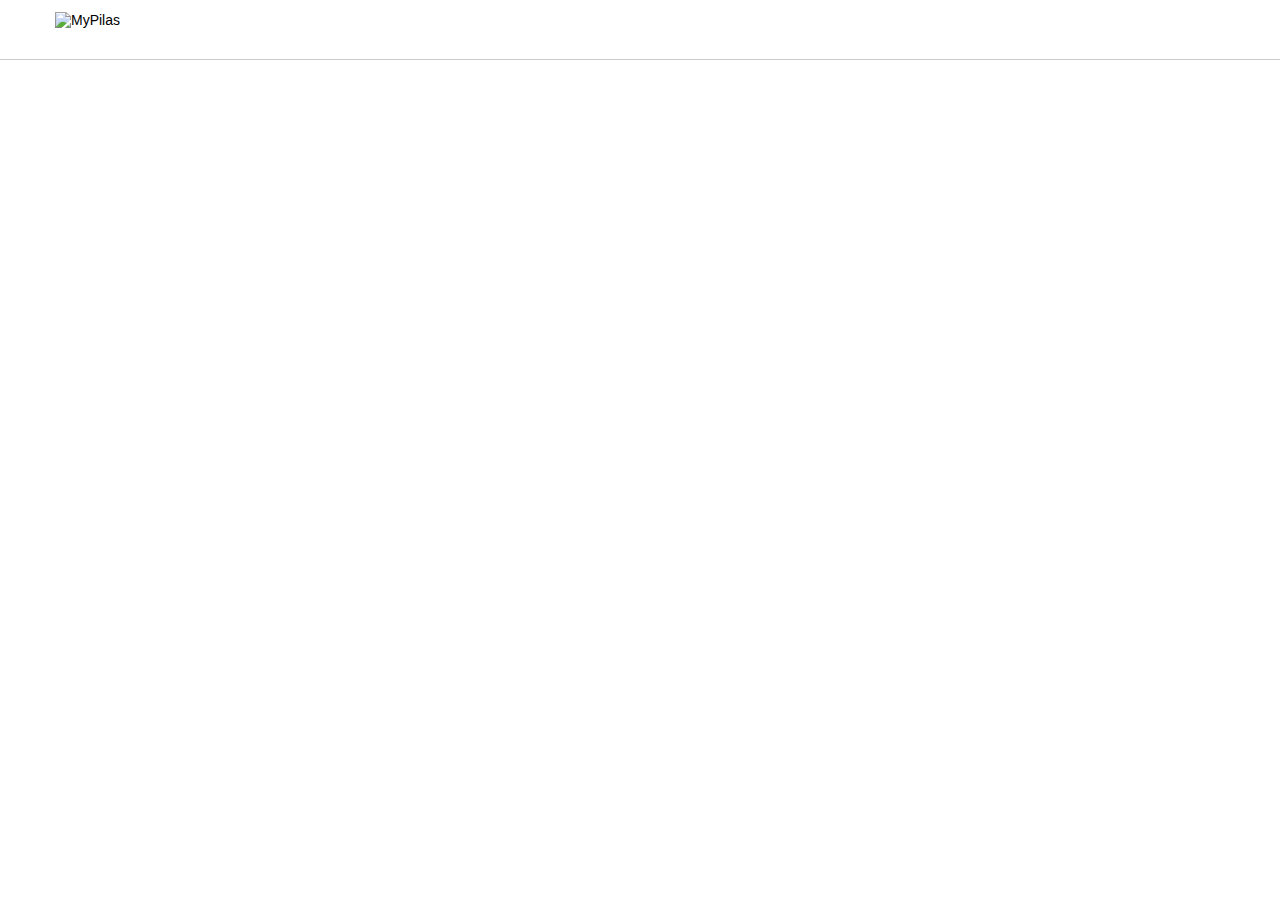
==== index.html @ a33db24a "Aula 04-02 - Criando o cabeçalho da página" ====
<!DOCTYPE html>
<html lang="pt-BR">
    <head>
        <meta charset="utf-8">
        
        <title>MyPilas</title>
        
        <link rel="stylesheet" href="css/estilos.css">
    
    </head>
    
    <body>
    
        <header>
            <div class="container">
                <img src="imagens/logo.png" width="100" height="35" alt="MyPilas">
            </div>
        </header>
        
    </body>
    
</html>
---- css/estilos.css ----
* {
    box-sizing: border-box; /* Fique do tamanho da borda sem alterar o tamanho */
}

body {
    margin: 0; /* Serve para aproveitar ao maximo o espaçamento da tela */
    
    font-family: Arial, Helvetica, sans-serif;
    font-size: 14px;
}

header {
  height: 60px; /* Altura do cabeçalho */
  border-bottom: 1px solid #ccc; /* Linha Cinza na parte de baixo*/
}

header img { /* Imagem que está dentro do Header */
  margin-top: 12px; /* Descer a imagem para ficar centralizado */
}

.container {
  width: 1200px; /* 1200px é mais ou menos o que os monitores hoje tem*/
  padding-left: 15px;
  padding-right: 15px;
  margin: 0 auto; /* p AUTO é para deixar no tamanho da div no automatico (podendo diminuir um pouco a tela ) */
}
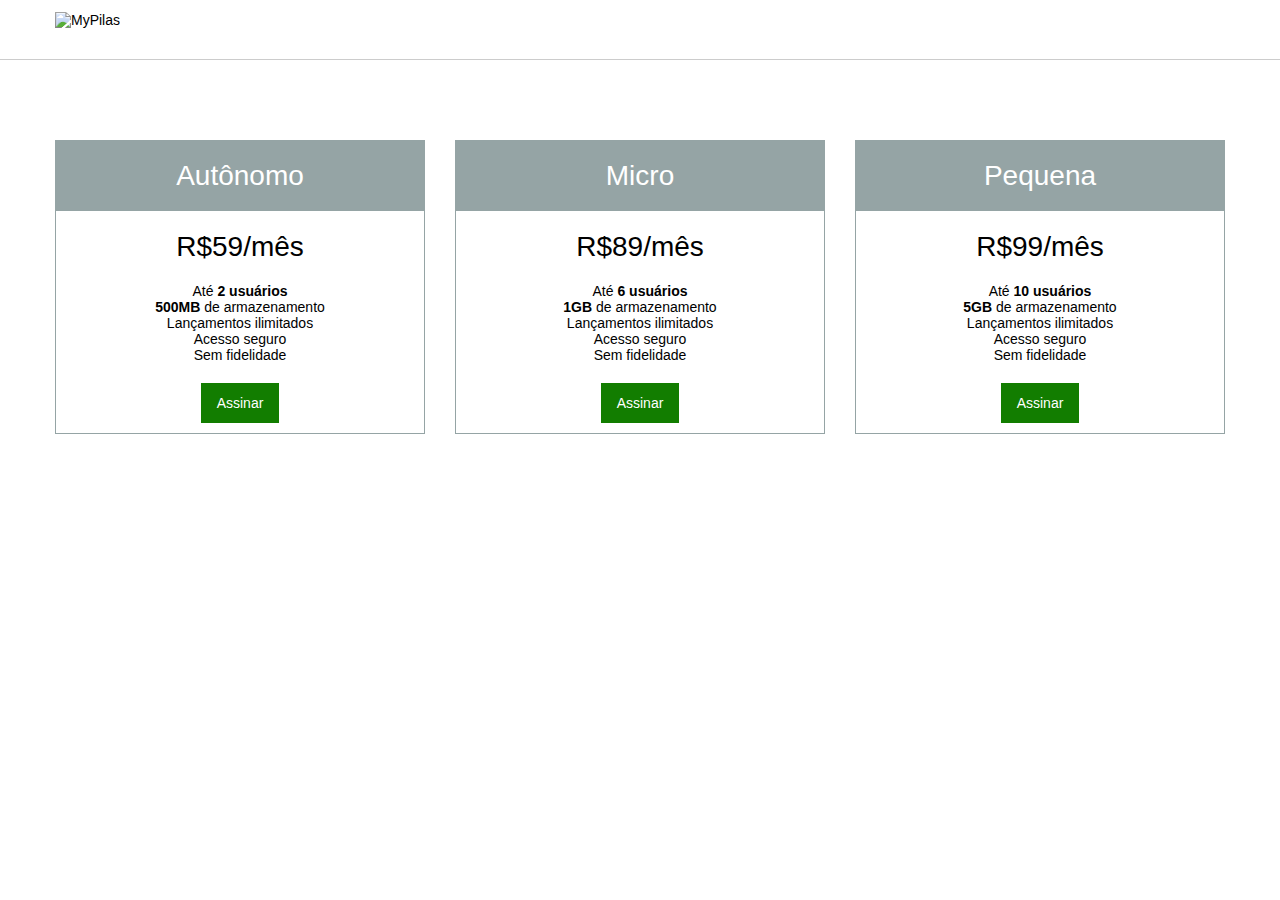
==== commit 94ab4b6a: "Aula 04-08 - Criando um botão" ====
--- a/index.html
+++ b/index.html
@@ -1,22 +1,68 @@
 <!DOCTYPE html>
 <html lang="pt-BR">
-    <head>
-        <meta charset="utf-8">
-        
-        <title>MyPilas</title>
-        
-        <link rel="stylesheet" href="css/estilos.css">
-    
-    </head>
-    
-    <body>
-    
-        <header>
-            <div class="container">
-                <img src="imagens/logo.png" width="100" height="35" alt="MyPilas">
-            </div>
-        </header>
-        
-    </body>
-    
+  <head>
+    <meta charset="utf-8">
+
+    <title>MyPilas</title>
+
+    <link rel="stylesheet" href="css/estilos.css">
+  </head>
+  <body>
+
+    <header>
+      <div class="container">
+        <img src="imagens/logo.png" width="100" height="35" alt="MyPilas">
+      </div>
+    </header>
+
+    <div id="planos">
+      <div class="container">
+        <article>
+          <h2>Autônomo</h2>
+          <div>R$59/mês</div>
+          <ul>
+            <li>Até <strong>2 usuários</strong></li>
+            <li><strong>500MB</strong> de armazenamento</li>
+            <li>Lançamentos ilimitados</li>
+            <li>Acesso seguro</li>
+            <li>Sem fidelidade</li>
+          </ul>
+          <footer>
+            <a href="assine.html" class="botao">Assinar</a>
+          </footer>
+        </article>
+
+        <article>
+          <h2>Micro</h2>
+          <div>R$89/mês</div>
+          <ul>
+            <li>Até <strong>6 usuários</strong></li>
+            <li><strong>1GB</strong> de armazenamento</li>
+            <li>Lançamentos ilimitados</li>
+            <li>Acesso seguro</li>
+            <li>Sem fidelidade</li>
+          </ul>
+          <footer>
+            <a href="assine.html" class="botao">Assinar</a>
+          </footer>
+        </article>
+
+        <article style="margin-right: 0">
+          <h2>Pequena</h2>
+          <div>R$99/mês</div>
+          <ul>
+            <li>Até <strong>10 usuários</strong></li>
+            <li><strong>5GB</strong> de armazenamento</li>
+            <li>Lançamentos ilimitados</li>
+            <li>Acesso seguro</li>
+            <li>Sem fidelidade</li>
+          </ul>
+          <footer>
+            <a href="assine.html" class="botao">Assinar</a>
+          </footer>
+        </article>
+      </div>
+    </div>
+
+  </body>
 </html>--- a/css/estilos.css
+++ b/css/estilos.css
@@ -24,3 +24,61 @@
   padding-right: 15px;
   margin: 0 auto; /* p AUTO é para deixar no tamanho da div no automatico (podendo diminuir um pouco a tela ) */
 }
+
+#planos {
+  padding: 80px 0; /* 80px de cima e baixo e 0px da esquerda e direita */
+}
+
+
+#planos::after {
+  content: "";
+  display: block;
+  clear: both;
+}
+
+article {
+  padding: 10px;
+  border: 1px solid #95a4a5;
+  width: 370px;
+  float: left;
+  margin-right: 30px;
+}
+
+article > h2 {
+  background-color: #95a4a5;
+  color: #fff;
+  text-align: center;
+  line-height: 2.5;
+  margin: -10px;
+  margin-bottom: 0;
+  font-weight: normal;
+  font-size: 28px;
+}
+
+article > div {
+  text-align: center;
+  font-size: 28px;
+  margin: 20px 0;
+}
+
+article > ul {
+  list-style: none;
+  padding: 0;
+  margin: 20px 0;
+}
+
+article > ul > li {
+  text-align: center;
+}
+
+article > footer {
+  text-align: center;
+}
+
+.botao{
+    display: inline-block; /* Para ele se comportar em linha */
+    background-color: #127d00;
+    color: #fff;
+    padding: 12px 16px;
+    text-decoration: none; /* tira o sublinhado do link assinar */
+}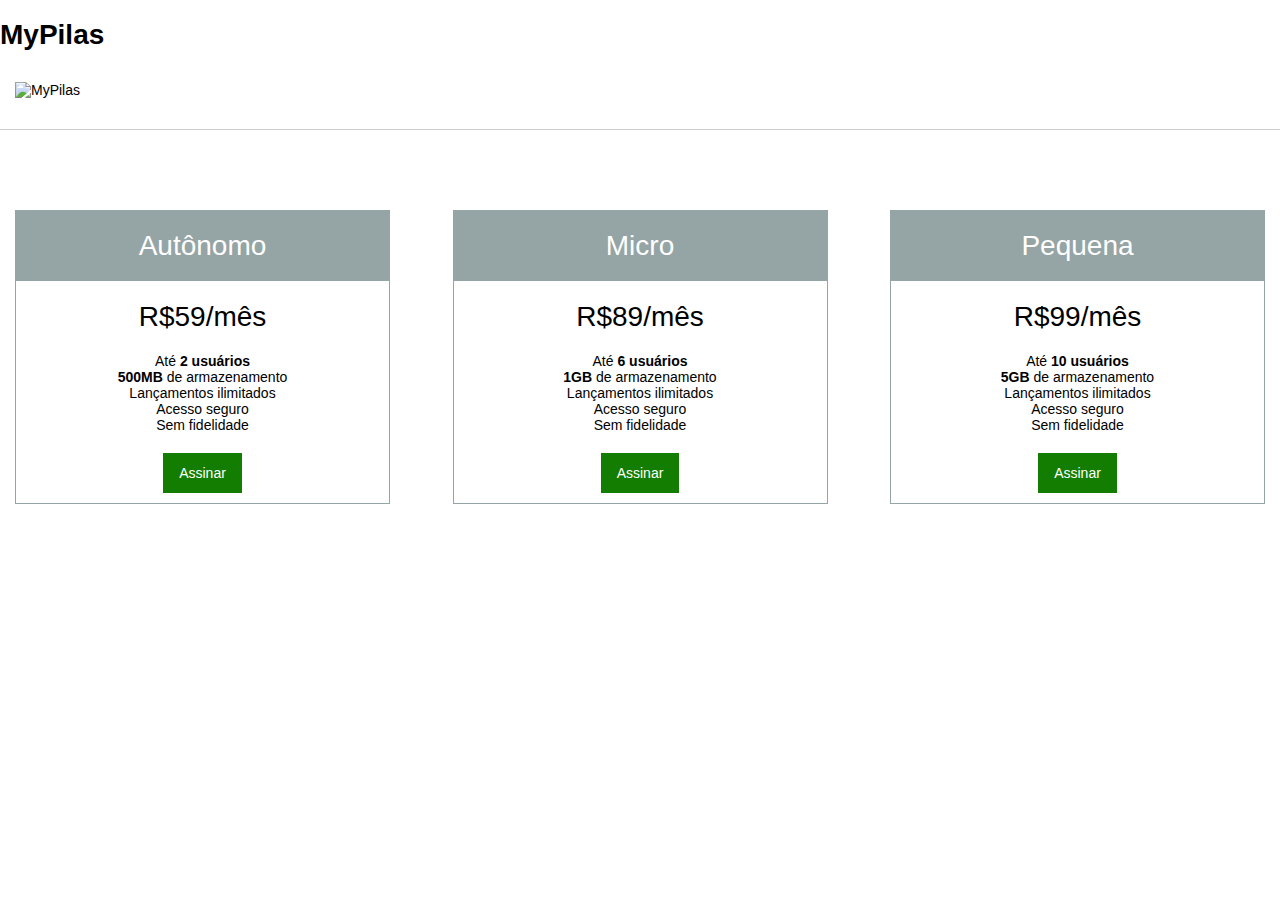
==== commit 04651dc7: "Aula 05-06 - Layout responsivo e media queries" ====
--- a/index.html
+++ b/index.html
@@ -2,12 +2,16 @@
 <html lang="pt-BR">
   <head>
     <meta charset="utf-8">
+    <meta name="viewport" content="width=device-width, initial-scale=1">
 
     <title>MyPilas</title>
 
+    <link rel="stylesheet" href="css/normalize.css">
     <link rel="stylesheet" href="css/estilos.css">
   </head>
   <body>
+      
+<h1>MyPilas</h1>
 
     <header>
       <div class="container">
--- a/css/estilos.css
+++ b/css/estilos.css
@@ -19,7 +19,7 @@
 }
 
 .container {
-  width: 1200px; /* 1200px é mais ou menos o que os monitores hoje tem*/
+  width: 100%; /* 1200px é mais ou menos o que os monitores hoje tem*/
   padding-left: 15px;
   padding-right: 15px;
   margin: 0 auto; /* p AUTO é para deixar no tamanho da div no automatico (podendo diminuir um pouco a tela ) */
@@ -39,9 +39,14 @@
 article {
   padding: 10px;
   border: 1px solid #95a4a5;
-  width: 370px;
-  float: left;
-  margin-right: 30px;
+}
+
+@media (min-width: 800px){ /* Quando o Layout chegar a 800px, entrar nessa regra*/
+    article{ /* Quando a tela for maior que 800px, dai sim, fica lado a lado*/
+        width: 30%;
+        float: left;
+        margin-right: 5%;
+    }
 }
 
 article > h2 {
@@ -81,4 +86,11 @@
     color: #fff;
     padding: 12px 16px;
     text-decoration: none; /* tira o sublinhado do link assinar */
+}
+
+.botao:hover, .botao:focus { /* : PSEUDO-CLASSE, :: PSEUDO-ELEMENTO */
+    background-color: #0E6400; 
+    /*  HOVER se passar o mouse em cima do botão ele muda, no caso para verde escuro 
+        FOCUS se movimentar pelos botões através do teclado, dai ele muda de cor.
+    */
 }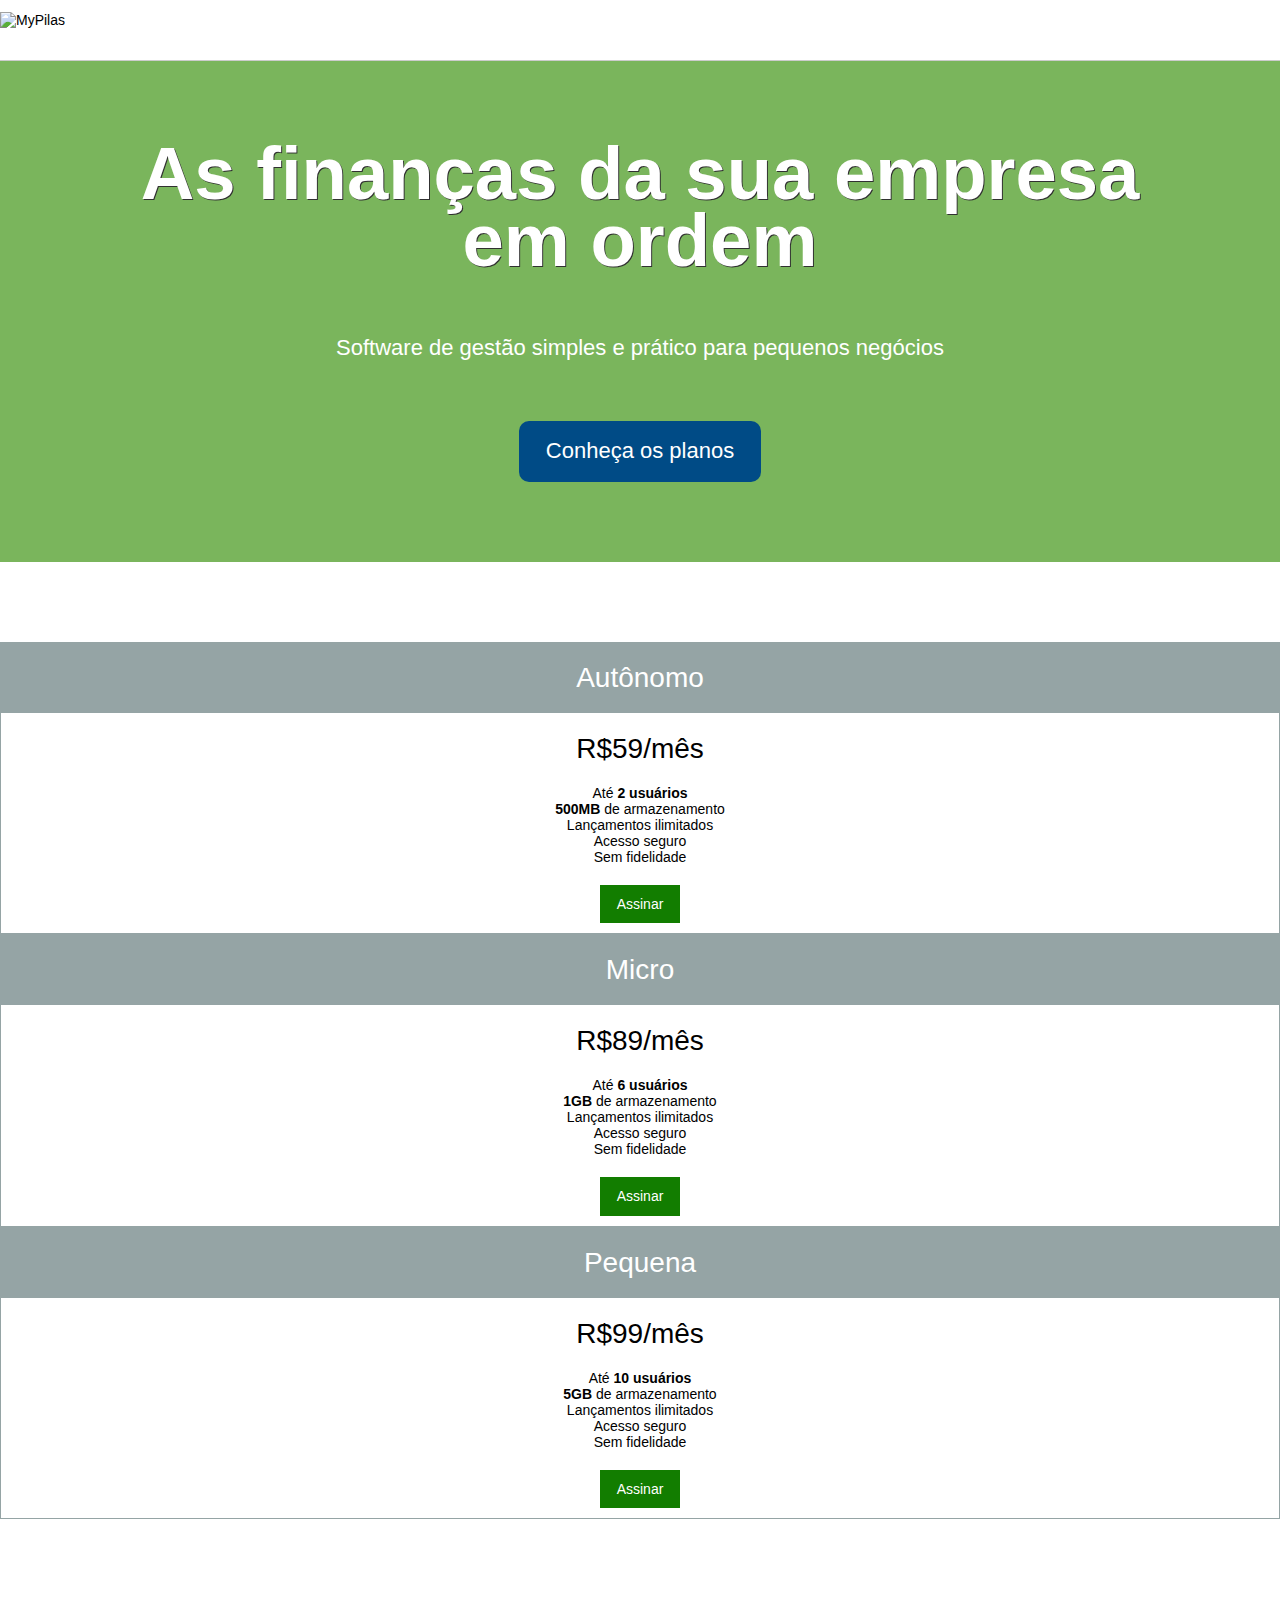
==== commit 02aac6d3: "Aula 07-03 - Adicionando chamada principal" ====
--- a/index.html
+++ b/index.html
@@ -6,65 +6,92 @@
 
     <title>MyPilas</title>
 
-    <link rel="stylesheet" href="css/normalize.css">
-    <link rel="stylesheet" href="css/estilos.css">
+    <link rel="stylesheet" href="css/bootstrap-grid.min.css">
+    <link rel="stylesheet" href="css/base.css">
+    <link rel="stylesheet" href="css/layout.css">
+    <link rel="stylesheet" href="css/componentes.css">
   </head>
   <body>
-      
-<h1>MyPilas</h1>
 
-    <header>
+    <header class="layout-cabecalho">
       <div class="container">
         <img src="imagens/logo.png" width="100" height="35" alt="MyPilas">
       </div>
     </header>
 
-    <div id="planos">
+    <section class="layout-chamada">
       <div class="container">
-        <article>
-          <h2>Autônomo</h2>
-          <div>R$59/mês</div>
-          <ul>
-            <li>Até <strong>2 usuários</strong></li>
-            <li><strong>500MB</strong> de armazenamento</li>
-            <li>Lançamentos ilimitados</li>
-            <li>Acesso seguro</li>
-            <li>Sem fidelidade</li>
-          </ul>
-          <footer>
-            <a href="assine.html" class="botao">Assinar</a>
-          </footer>
-        </article>
 
-        <article>
-          <h2>Micro</h2>
-          <div>R$89/mês</div>
-          <ul>
-            <li>Até <strong>6 usuários</strong></li>
-            <li><strong>1GB</strong> de armazenamento</li>
-            <li>Lançamentos ilimitados</li>
-            <li>Acesso seguro</li>
-            <li>Sem fidelidade</li>
-          </ul>
-          <footer>
-            <a href="assine.html" class="botao">Assinar</a>
-          </footer>
-        </article>
+        <div class="chamada">
+          <h1 class="chamada__titulo">As finanças da sua empresa em ordem</h1>
+          <p class="chamada__subtitulo">Software de gestão simples e prático para pequenos negócios</p>
 
-        <article style="margin-right: 0">
-          <h2>Pequena</h2>
-          <div>R$99/mês</div>
-          <ul>
-            <li>Até <strong>10 usuários</strong></li>
-            <li><strong>5GB</strong> de armazenamento</li>
-            <li>Lançamentos ilimitados</li>
-            <li>Acesso seguro</li>
-            <li>Sem fidelidade</li>
-          </ul>
-          <footer>
-            <a href="assine.html" class="botao">Assinar</a>
-          </footer>
-        </article>
+          <div class="chamada__acao">
+            <a href="#planos" class="botao  botao--principal">Conheça os planos</a>
+          </div>
+        </div>
+
+      </div>
+    </section>
+      
+    <div id="planos" class="layout-planos">
+      <div class="container">
+        <div class="row">
+          <div class="col-sm-4">
+
+            <article class="plano">
+              <h2 class="plano__cabecalho">Autônomo</h2>
+              <div class="plano__preco">R$59/mês</div>
+              <ul class="plano__caracteristicas">
+                <li>Até <strong>2 usuários</strong></li>
+                <li><strong>500MB</strong> de armazenamento</li>
+                <li>Lançamentos ilimitados</li>
+                <li>Acesso seguro</li>
+                <li>Sem fidelidade</li>
+              </ul>
+              <footer class="plano__rodape">
+                <a href="assine.html" class="botao botao--assinar">Assinar</a>
+              </footer>
+            </article>
+
+          </div>
+          <div class="col-sm-4">
+
+            <article class="plano">
+              <h2 class="plano__cabecalho">Micro</h2>
+              <div class="plano__preco">R$89/mês</div>
+              <ul class="plano__caracteristicas">
+                <li>Até <strong>6 usuários</strong></li>
+                <li><strong>1GB</strong> de armazenamento</li>
+                <li>Lançamentos ilimitados</li>
+                <li>Acesso seguro</li>
+                <li>Sem fidelidade</li>
+              </ul>
+              <footer class="plano__rodape">
+                <a href="assine.html" class="botao botao--assinar">Assinar</a>
+              </footer>
+            </article>
+
+          </div>
+          <div class="col-sm-4">
+
+            <article class="plano">
+              <h2 class="plano__cabecalho">Pequena</h2>
+              <div class="plano__preco">R$99/mês</div>
+              <ul class="plano__caracteristicas">
+                <li>Até <strong>10 usuários</strong></li>
+                <li><strong>5GB</strong> de armazenamento</li>
+                <li>Lançamentos ilimitados</li>
+                <li>Acesso seguro</li>
+                <li>Sem fidelidade</li>
+              </ul>
+              <footer class="plano__rodape">
+                <a href="assine.html" class="botao botao--assinar">Assinar</a>
+              </footer>
+            </article>
+
+          </div>
+        </div>
       </div>
     </div>
 
--- a/css/base.css
+++ b/css/base.css
@@ -0,0 +1,18 @@
+html {
+  font-size: 62.5%; /* 10px */
+}
+
+body {
+    /* Posicionamento */
+
+    /* Display e Box Model */  
+  margin: 0;
+    
+    /* Cores */
+    
+    /* Texto */
+  font-family: Arial, Helvetica, sans-serif;
+  font-size: 1.4rem;
+    
+    /* Outros */
+}
--- a/css/layout.css
+++ b/css/layout.css
@@ -0,0 +1,18 @@
+.layout-cabecalho {
+  height: 60px;
+  border-bottom: 1px solid #ccc;
+}
+
+.layout-cabecalho img {
+  margin-top: 12px;
+}
+
+.layout-planos {
+  padding: 80px 0;
+}
+
+.layout-chamada {
+  padding: 80px 0;
+
+  background-color: #7ab55c;
+}--- a/css/componentes.css
+++ b/css/componentes.css
@@ -0,0 +1,126 @@
+/*--------------------*\
+  PLANO
+\*--------------------*/
+.plano {
+  padding: 10px;
+  border: 1px solid #95a4a5;
+
+  font-size: 1.4rem; /* 14px */
+}
+
+.plano__cabecalho {
+  margin: -10px;
+  margin-bottom: 0;
+
+  background-color: #95a4a5;
+  color: #fff;
+
+  text-align: center;
+  line-height: 2.5;
+  font-weight: normal;
+  font-size: 2em;
+}
+
+.plano__preco {
+  margin: 20px 0;
+
+  text-align: center;
+  font-size: 2em;
+}
+
+.plano__caracteristicas {
+  padding: 0;
+  margin: 20px 0;
+
+  font-size: 1em;
+
+  list-style: none;
+}
+
+.plano__caracteristicas > li {
+  text-align: center;
+}
+
+.plano__rodape {
+  text-align: center;
+}
+
+
+/*--------------------*\
+  BOTAO
+\*--------------------*/
+.botao {
+  display: inline-block;
+  padding: 0.8em 1.2em;
+
+  background-color: #bbb;
+  color: #fff;
+
+  font-size: 1em;
+  text-decoration: none;
+}
+
+.botao:hover, .botao:focus {
+  background-color: #aaa;
+  color: #fff;
+
+  text-decoration: none;
+}
+
+.botao--assinar {
+  background-color: #127d00;
+}
+
+.botao--assinar:hover, .botao--assinar:focus {
+  background-color: #0e6400;
+}
+
+.botao--principal {
+  border-radius: 10px; /* Arredondar os cantos do Botão */
+
+  background-color: #004b86;
+}
+
+.botao--principal:hover, .botao--principal:focus {
+  background-color: #003b6a;
+}
+
+
+/*--------------------*\
+  CHAMADA
+\*--------------------*/
+.chamada {
+  font-size: 1.6rem; /* 1.6 * 10px = 16px */
+  text-align: center;
+}
+
+.chamada__titulo {
+  margin: 0;
+
+  color: #fff;
+
+  font-size: 3.375em; /* 54px / 16px = 3.375 */
+  line-height: 0.9;
+  text-shadow: 1px 1px #313131;
+}
+
+.chamada__subtitulo {
+  margin: 60px 0;
+
+  color: #fff;
+
+  font-size: 1em;
+}
+
+.chamada__acao {
+  font-size: 1em;
+}
+
+@media(min-width: 992px) { /* Quando a tela tiver em 992px, essas regras que vão valer */
+  .chamada { /* Meu Seletor - 10% do PAI, o CONTAINER */
+    padding-left: 10%;
+    padding-right: 10%;
+
+    font-size: 2.2rem; /* 2.2 * 10px = 22px */
+  }
+}
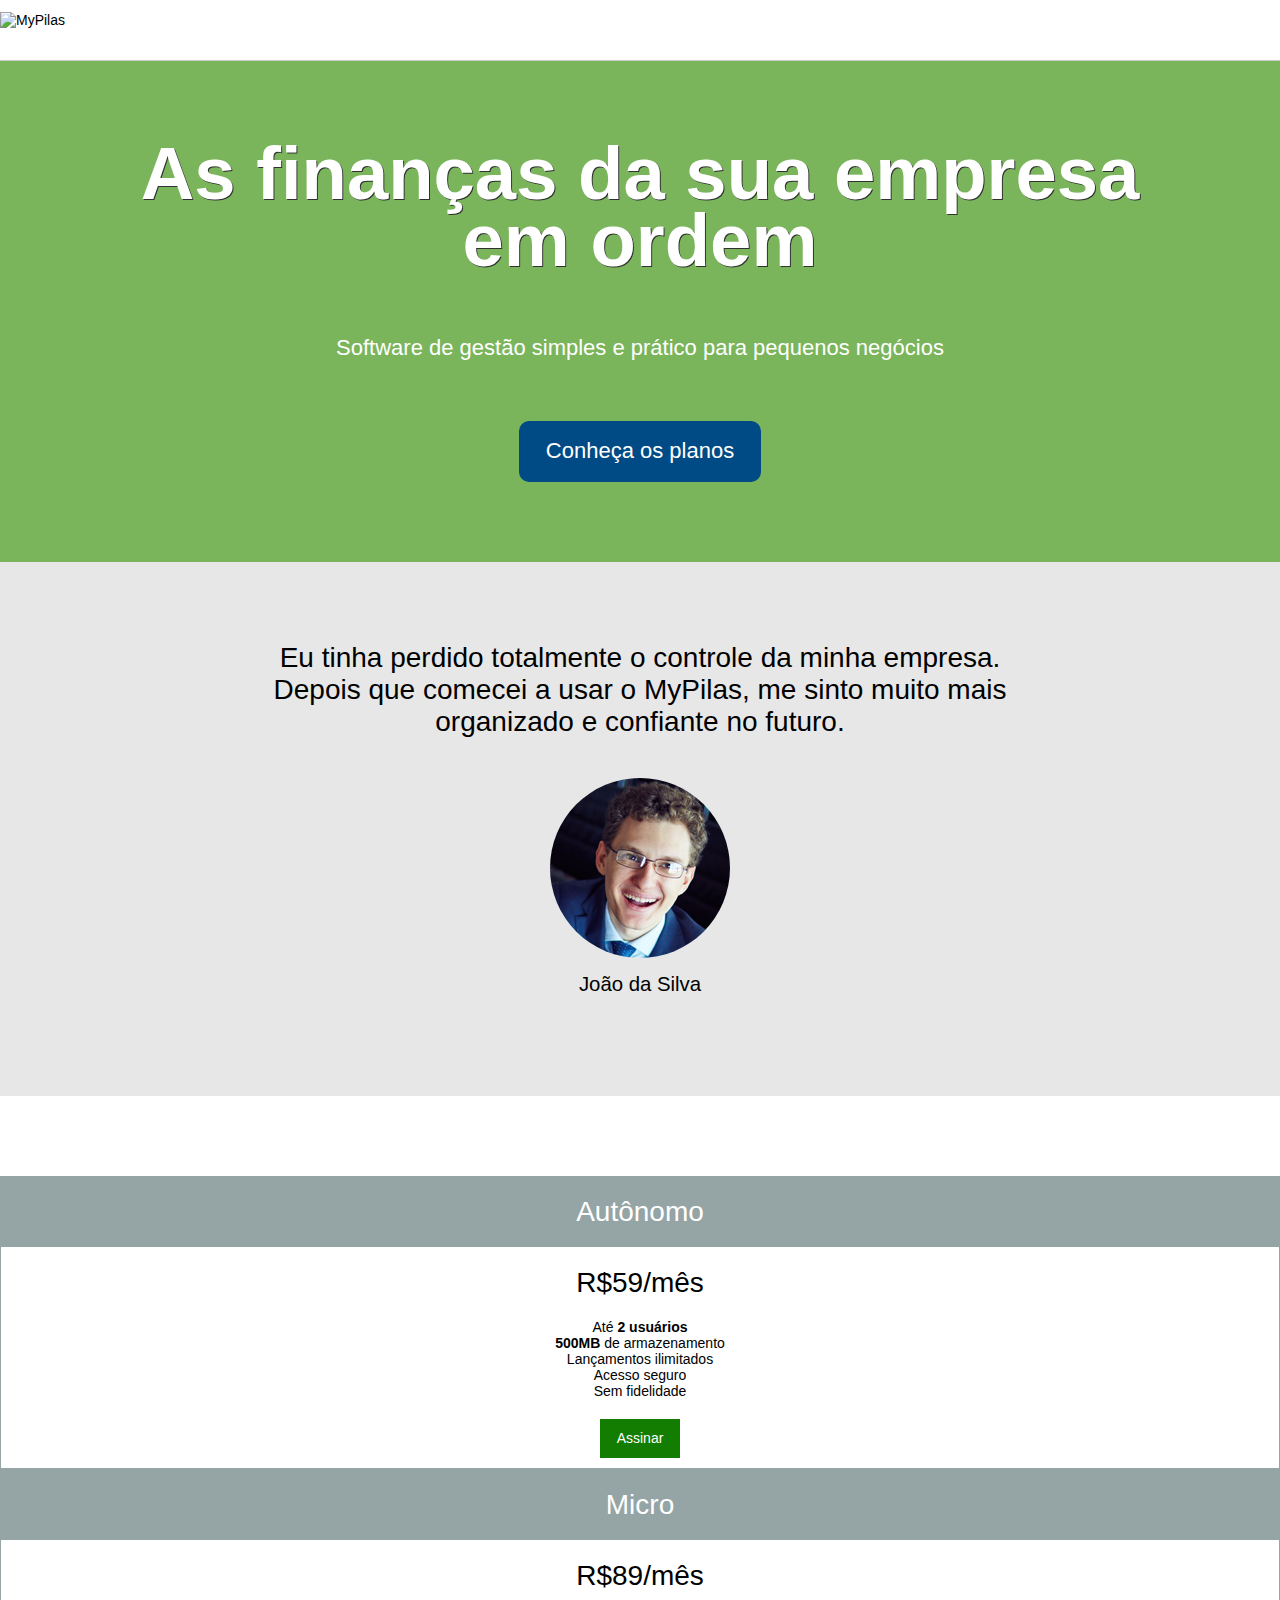
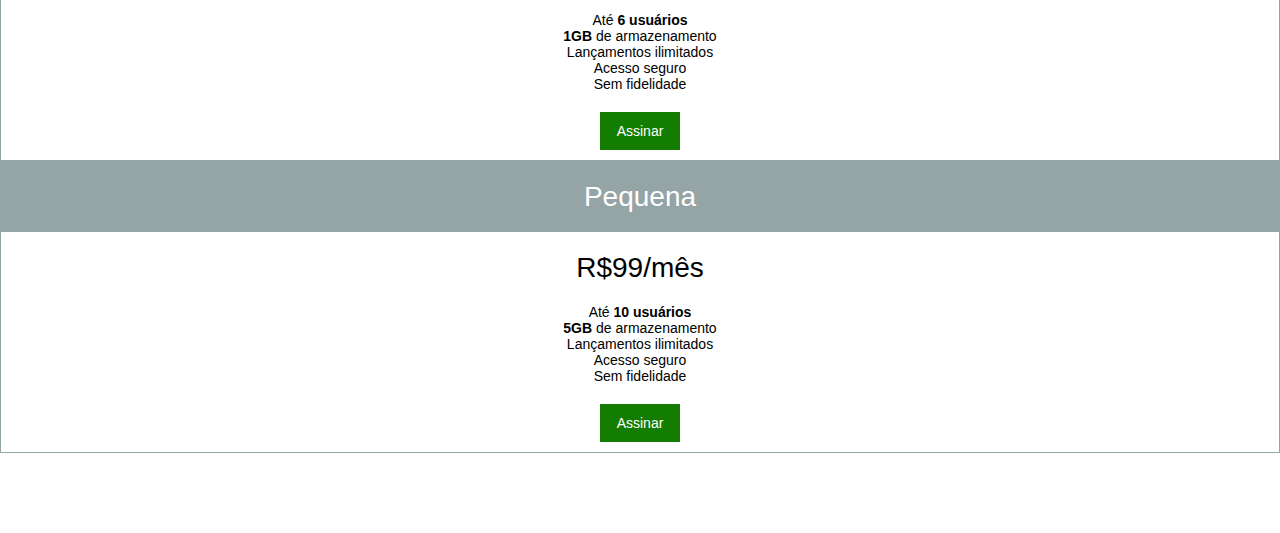
==== commit 6ba43331: "Aula 07-04 - Adicionando depoimento" ====
--- a/index.html
+++ b/index.html
@@ -33,6 +33,24 @@
 
       </div>
     </section>
+      
+    <div class="layout-depoimento">
+      <div class="container">
+        
+        <div class="depoimento">
+          <blockquote> <!-- BLOCKQUOTE é para fazer citações -->
+            Eu tinha perdido totalmente o controle da minha empresa.
+            Depois que comecei a usar o MyPilas, me sinto muito mais organizado e confiante no futuro.
+          </blockquote>
+
+          <div class="depoimento__autor">
+            <img src="imagens/joao-da-silva.jpg" width="180" height="180" alt="João da Silva">
+            <p>João da Silva</p>
+          </div>
+        </div>
+
+      </div>
+    </div>
       
     <div id="planos" class="layout-planos">
       <div class="container">
--- a/css/layout.css
+++ b/css/layout.css
@@ -15,4 +15,9 @@
   padding: 80px 0;
 
   background-color: #7ab55c;
-}+}
+
+.layout-depoimento {
+  padding: 80px 0;
+  background-color: #e7e7e7;
+}
--- a/css/componentes.css
+++ b/css/componentes.css
@@ -124,3 +124,42 @@
     font-size: 2.2rem; /* 2.2 * 10px = 22px */
   }
 }
+
+/*--------------------*\
+  DEPOIMENTO
+\*--------------------*/
+.depoimento {
+  font-size: 2.2rem; /* 22px */
+}
+
+@media(min-width: 992px) {
+  .depoimento {
+    padding-left: 15%;
+    padding-right: 15%;
+
+    font-size: 2.8rem;
+  }
+}
+
+.depoimento > blockquote {
+  margin: 0;
+  padding: 0 60px;
+
+  text-align: center;
+  font-size: 1em;
+}
+
+.depoimento__autor {
+  margin-top: 40px;
+
+  text-align: center;
+  font-size: 0.7272em;
+}
+
+.depoimento__autor > img {
+  border-radius: 50%; /*Uma imagem quadrada, fica um circulo*/
+}
+
+.depoimento__autor > p {
+  margin-top: 10px; /* Para o texto ficar proximo a imagem*/
+}
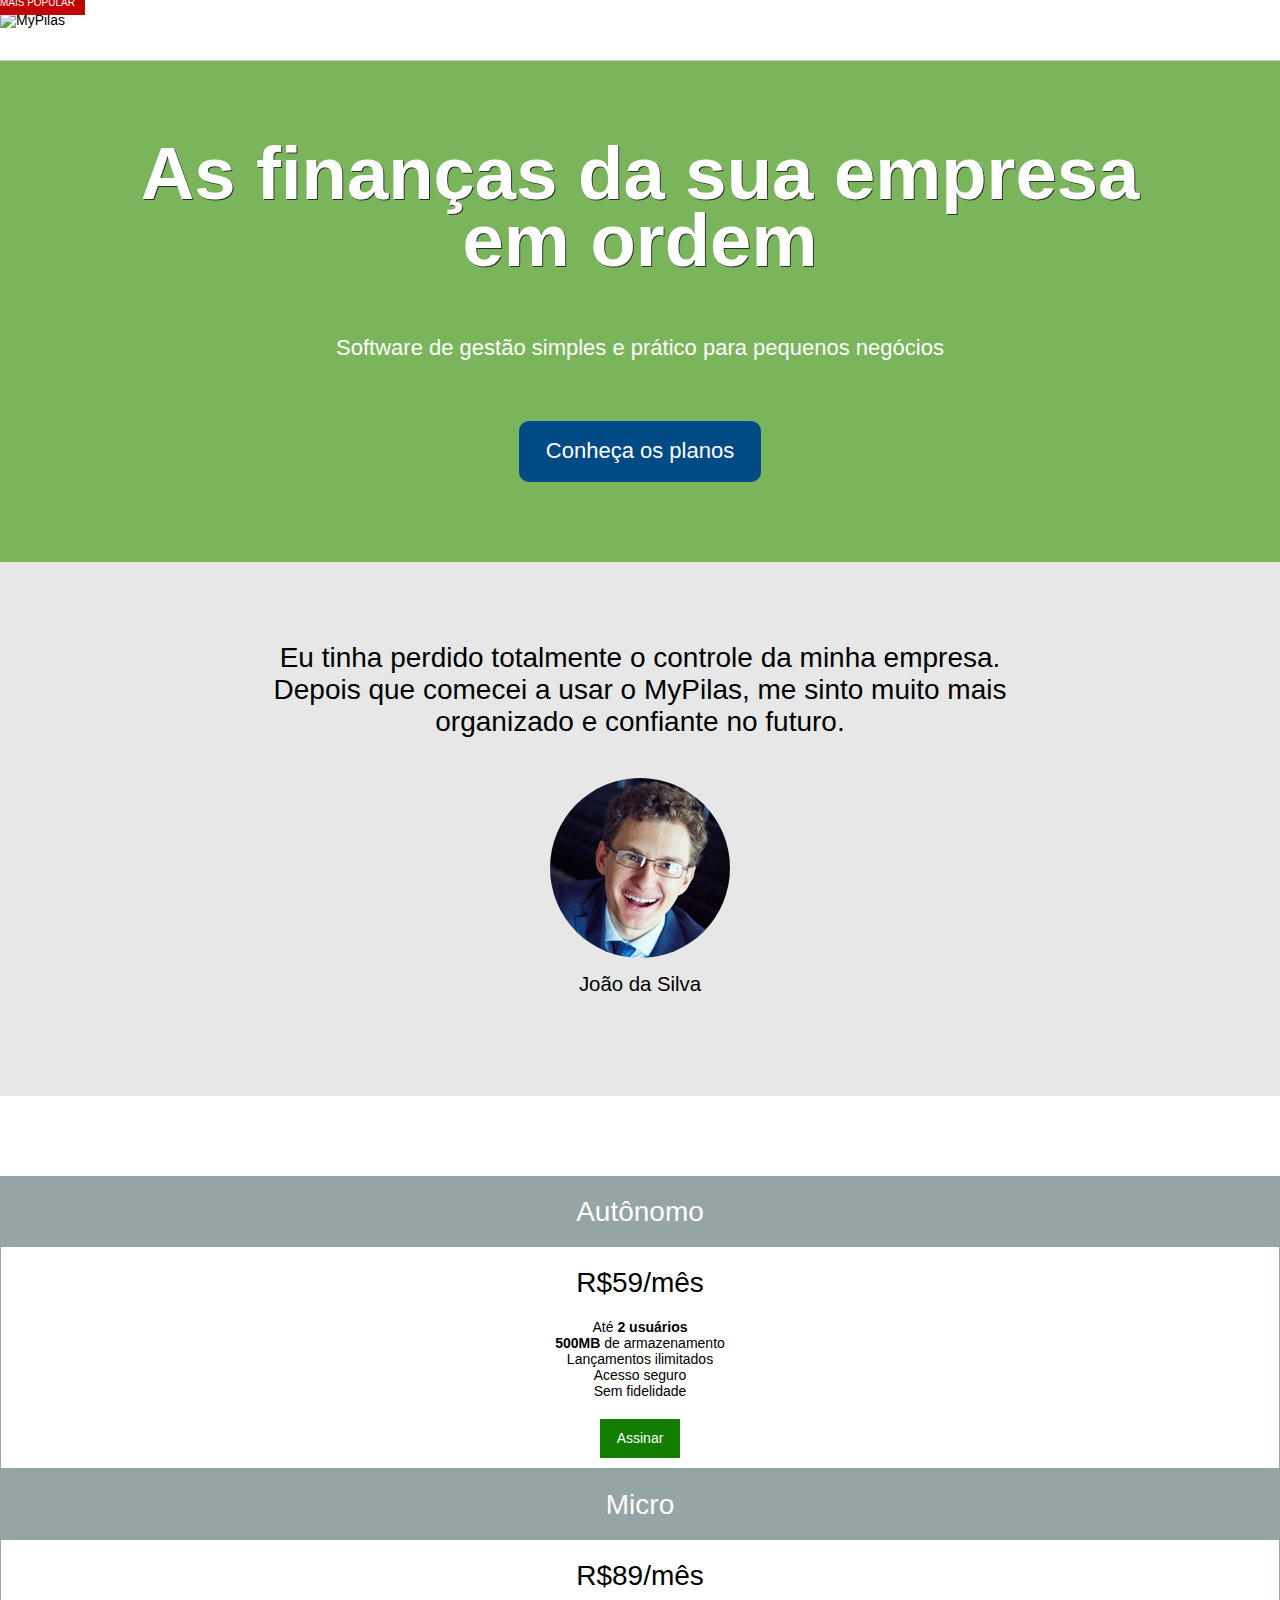
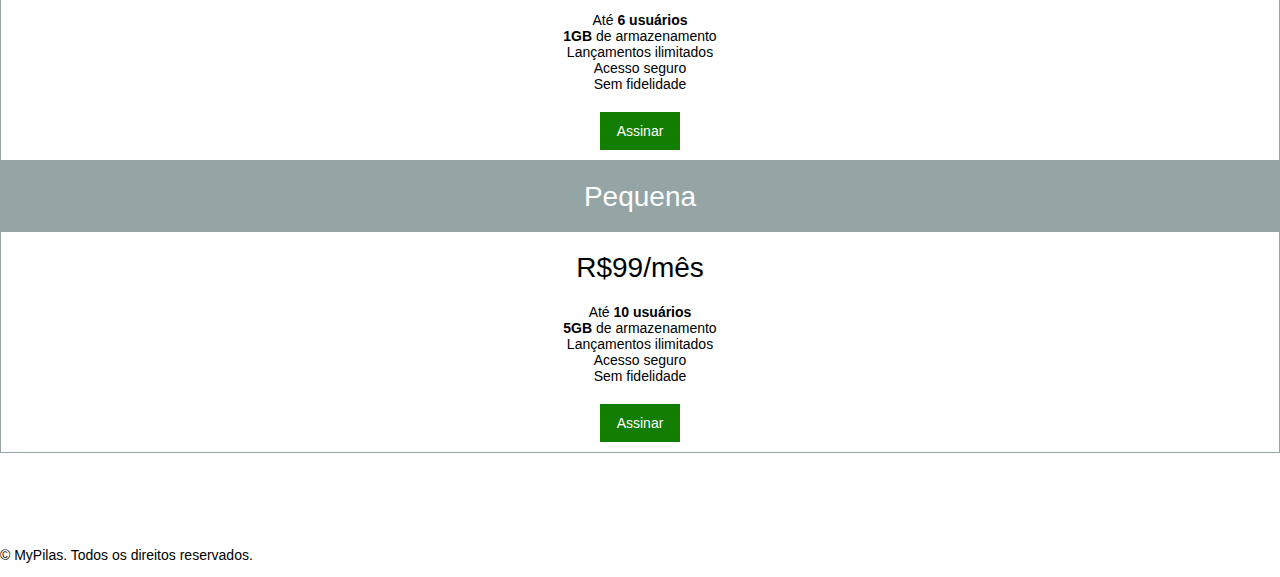
==== commit d7e38b1d: "Auka 07-09 - Adicionando rótulo no plano" ====
--- a/index.html
+++ b/index.html
@@ -13,7 +13,7 @@
   </head>
   <body>
 
-    <header class="layout-cabecalho">
+    <header class="layout-cabecalho  layout-cabecalho--home">
       <div class="container">
         <img src="imagens/logo.png" width="100" height="35" alt="MyPilas">
       </div>
@@ -75,7 +75,7 @@
           </div>
           <div class="col-sm-4">
 
-            <article class="plano">
+            <article class="plano plano--mais-popular">
               <h2 class="plano__cabecalho">Micro</h2>
               <div class="plano__preco">R$89/mês</div>
               <ul class="plano__caracteristicas">
@@ -112,6 +112,14 @@
         </div>
       </div>
     </div>
+      
 
+    <footer class="layout-rodape">
+      <div class="container">
+        <p>&copy; MyPilas. Todos os direitos reservados.</p>
+      </div>
+    </footer>
+      
+      
   </body>
 </html>--- a/css/componentes.css
+++ b/css/componentes.css
@@ -6,6 +6,22 @@
   border: 1px solid #95a4a5;
 
   font-size: 1.4rem; /* 14px */
+}
+
+.plano--mais-popular::after { /* Pseudo-Elemento */
+  position: absolute;
+  top: -10px;
+  left: -10px;
+
+  padding: 0 10px;
+
+  background-color: #c20303;
+  color: #fff;
+
+  font-size: 0.7142em; /* 10px */
+  line-height: 2.5;
+
+  content: "MAIS POPULAR"; /* Conteudo do Pseudo-Elemento */
 }
 
 .plano__cabecalho {
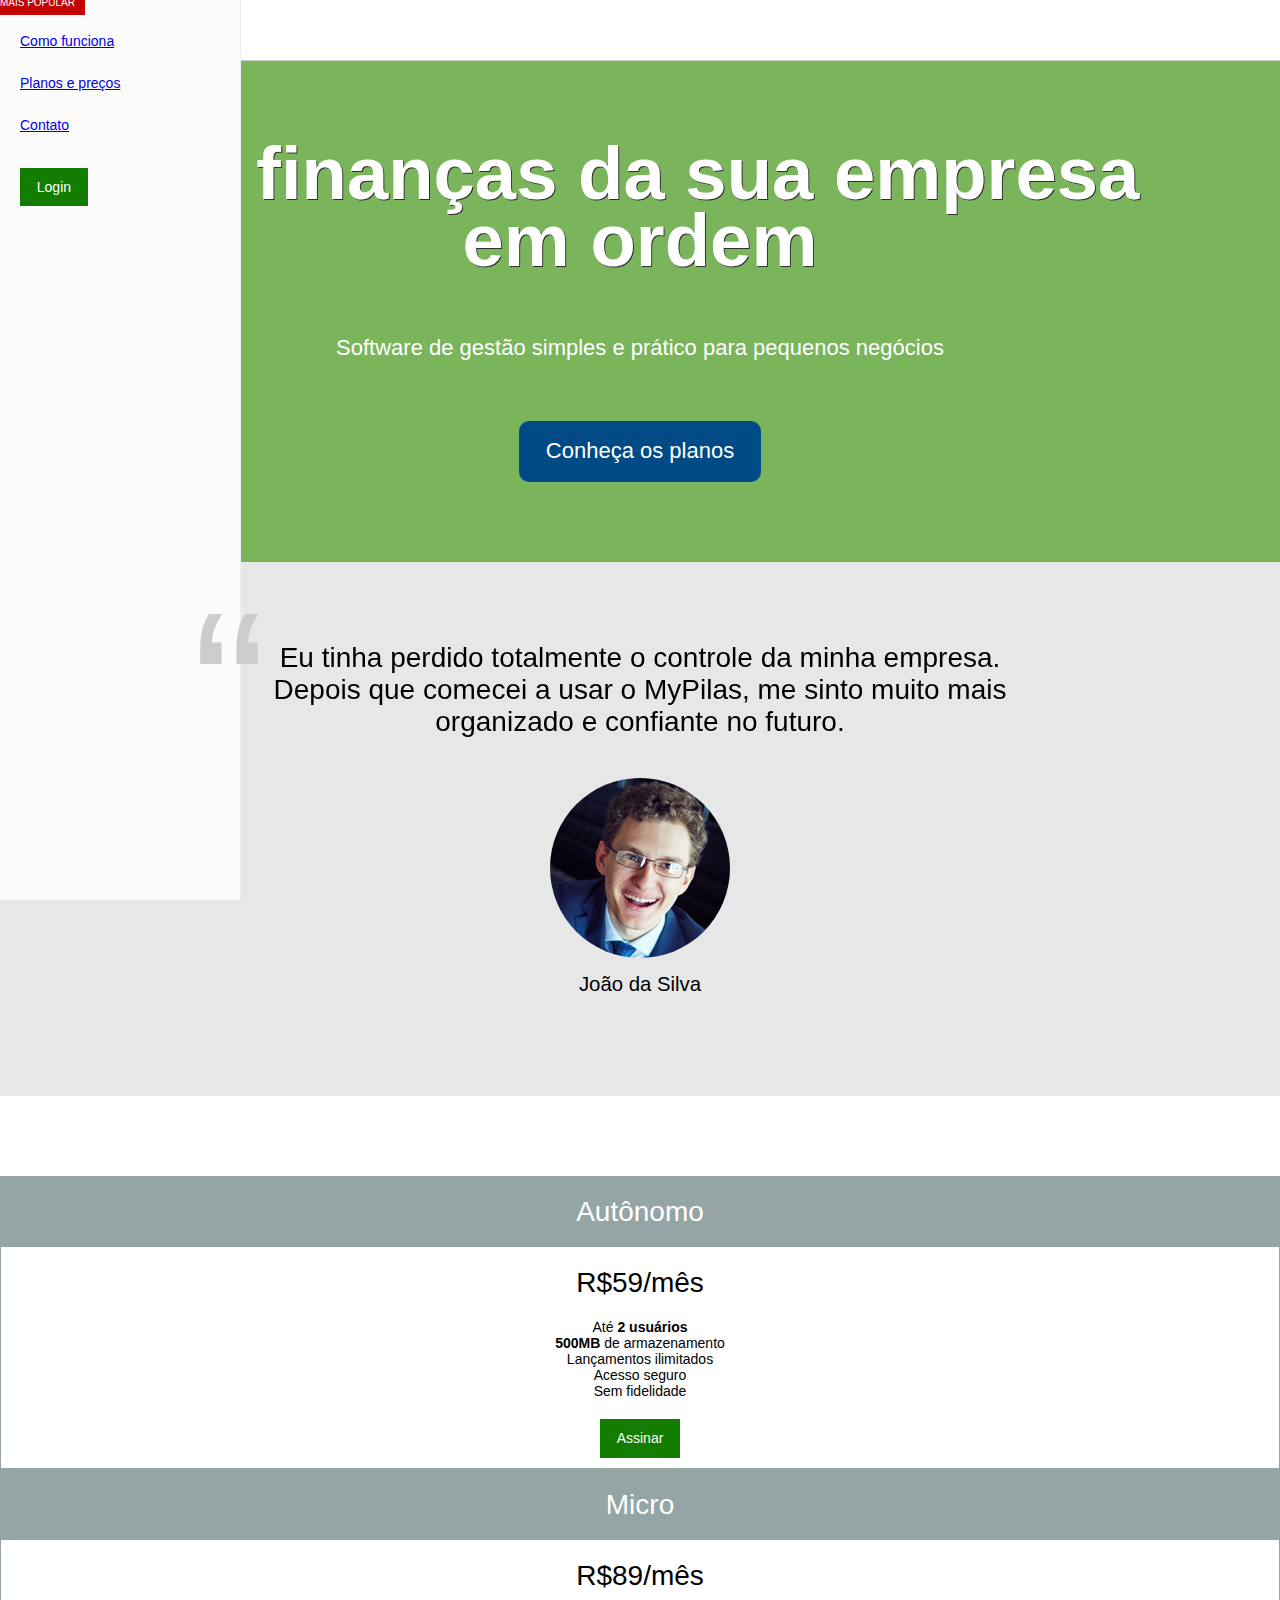
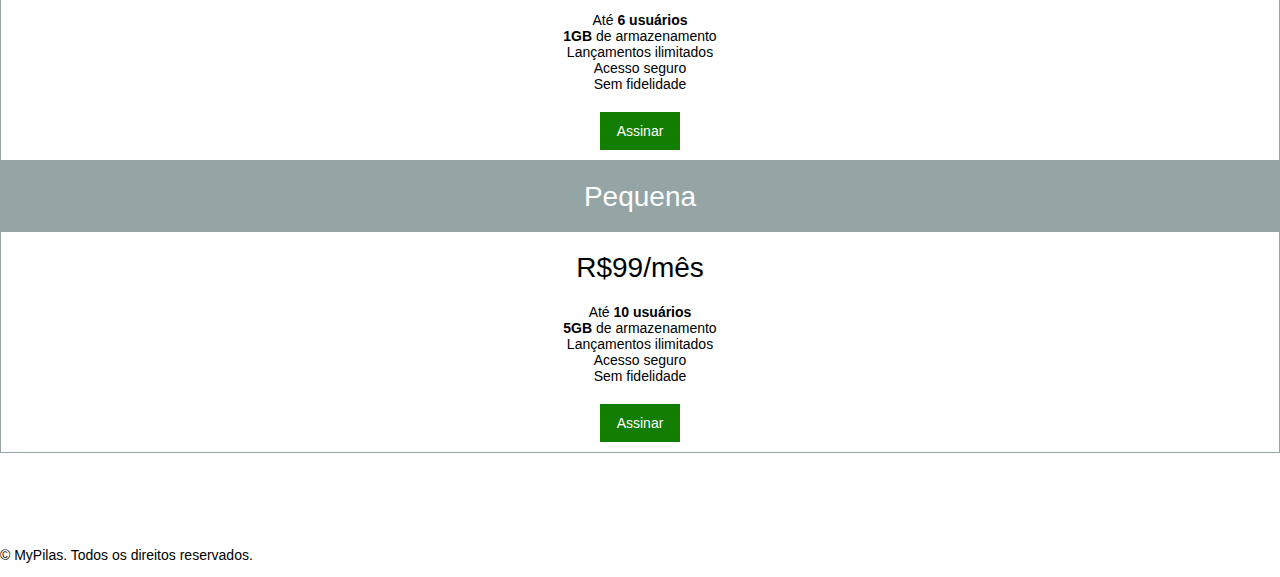
==== commit e5c8c36a: "Aula 07-13 - Adicionando o menu para telas pequenas" ====
--- a/index.html
+++ b/index.html
@@ -15,7 +15,29 @@
 
     <header class="layout-cabecalho  layout-cabecalho--home">
       <div class="container">
-        <img src="imagens/logo.png" width="100" height="35" alt="MyPilas">
+
+        <nav class="navegacao">
+          <img src="imagens/logo.png" width="100" height="35" alt="MyPilas">
+
+          <div class="navegacao__menu">
+            <button class="botao-chaveador"></button>
+
+            <ul class="menu">
+              <li class="menu__item">
+                <a href="#">Como funciona</a>
+              </li>
+              <li class="menu__item">
+                <a href="#planos">Planos e preços</a>
+              </li>
+              <li class="menu__item">
+                <a href="#">Contato</a>
+              </li>
+              <li class="menu__item  menu__item--botao">
+                <a href="#" class="botao  botao--login">Login</a>
+              </li>
+            </ul>
+          </div>
+        </nav>
       </div>
     </header>
 
@@ -91,7 +113,7 @@
             </article>
 
           </div>
-          <div class="col-sm-4">
+          <div class="col-sm-4  ultima-coluna">
 
             <article class="plano">
               <h2 class="plano__cabecalho">Pequena</h2>
--- a/css/componentes.css
+++ b/css/componentes.css
@@ -72,6 +72,7 @@
   background-color: #bbb;
   color: #fff;
 
+  line-height: normal;
   font-size: 1em;
   text-decoration: none;
 }
@@ -83,11 +84,12 @@
   text-decoration: none;
 }
 
-.botao--assinar {
+.botao--assinar, .botao--login {
   background-color: #127d00;
 }
 
-.botao--assinar:hover, .botao--assinar:focus {
+.botao--assinar:hover, .botao--assinar:focus,  
+.botao--login: hover, botao-login:focus {       /* hover passando o mouse por cima do botão, focus quando vai no botão por teclado */
   background-color: #0e6400;
 }
 
@@ -158,6 +160,8 @@
 }
 
 .depoimento > blockquote {
+  position: relative;
+    
   margin: 0;
   padding: 0 60px;
 
@@ -165,6 +169,18 @@
   font-size: 1em;
 }
 
+.depoimento > blockquote::before {
+  position: absolute;
+  left: 0;
+  top: -0.35em;
+
+  color: #ccc;
+
+  font-size: 8em; /* 176px */
+
+  content: "\201C"; /* Unicode U+201C */
+}
+
 .depoimento__autor {
   margin-top: 40px;
 
@@ -179,3 +195,64 @@
 .depoimento__autor > p {
   margin-top: 10px; /* Para o texto ficar proximo a imagem*/
 }
+
+/*--------------------*\
+  NAVEGACAO
+\*--------------------*/
+.navegacao {
+}
+
+.navegacao__menu { /* Elemento de Navegação */
+  float: right;
+}
+
+/*--------------------*\
+  BOTAO-CHAVEADOR
+\*--------------------*/
+.botao-chaveador {
+  width: 24px;
+  height: 24px;
+  border: 0;
+
+  background: none;
+  background-image: url("../imagens/bars.png");
+
+  outline: none; /* Para tirar a borda que o navegador coloca */
+}
+
+@media(min-width: 992px) {
+  .botao-chaveador {
+    display: none; /* Aqui eu estou dizendo que eu não quero exibir o botão, caso a tela esteja maior que 992px */
+  }
+}
+
+/*--------------------*\
+  MENU
+\*--------------------*/
+.menu {     /* Menu lateral a esquerda */
+  position: fixed;
+  top: 0;
+  left: 0;
+  bottom: 0;
+
+  width: 200px;
+  margin: 0;
+  padding: 20px;
+  border-right: 1px solid #eee; /* Uma borda cinza escuro, do lado direito da barra de menu */
+
+  font-size: 1.4rem; /* 14px */
+
+  background-color: #fbfbfb;
+
+  list-style: none;
+}
+
+.menu__item {
+  display: block;
+
+  line-height: 3;   /*  */
+}
+
+.menu__item--botao {
+  margin-top: 20px;
+}
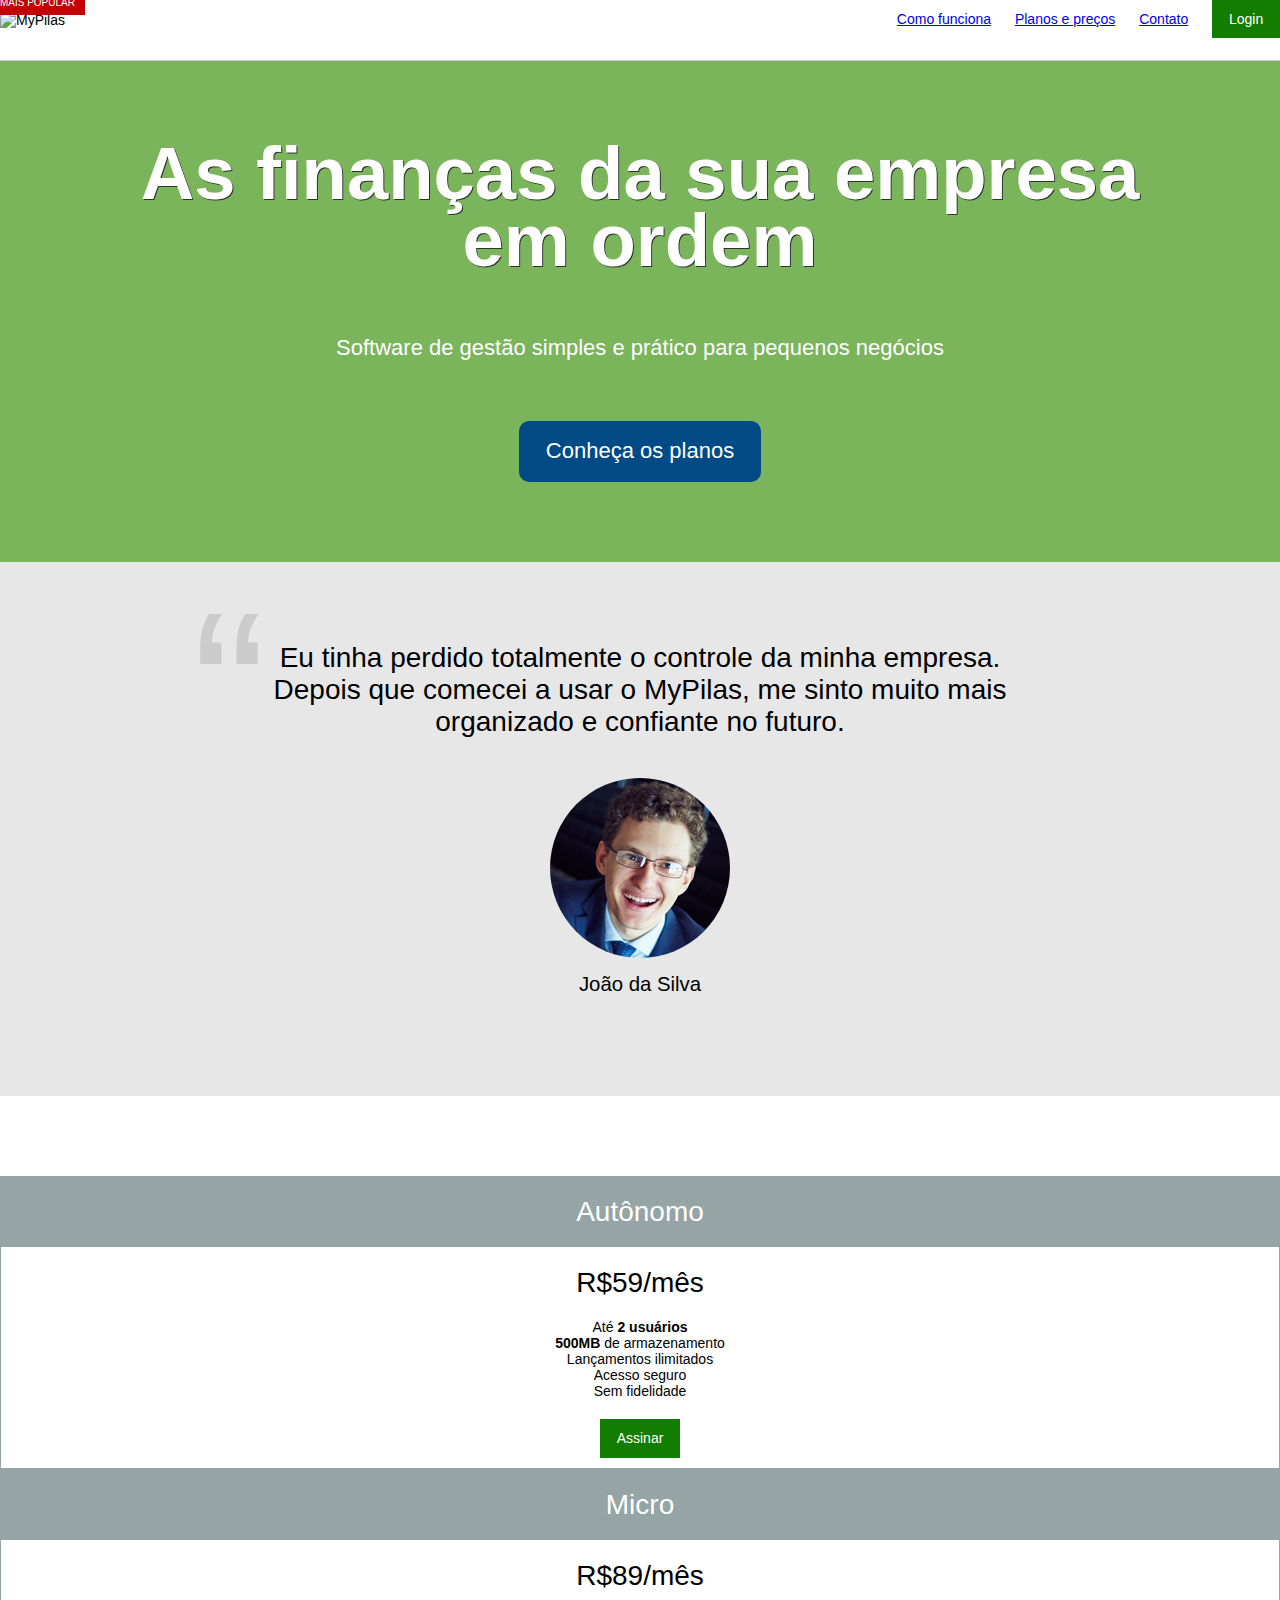
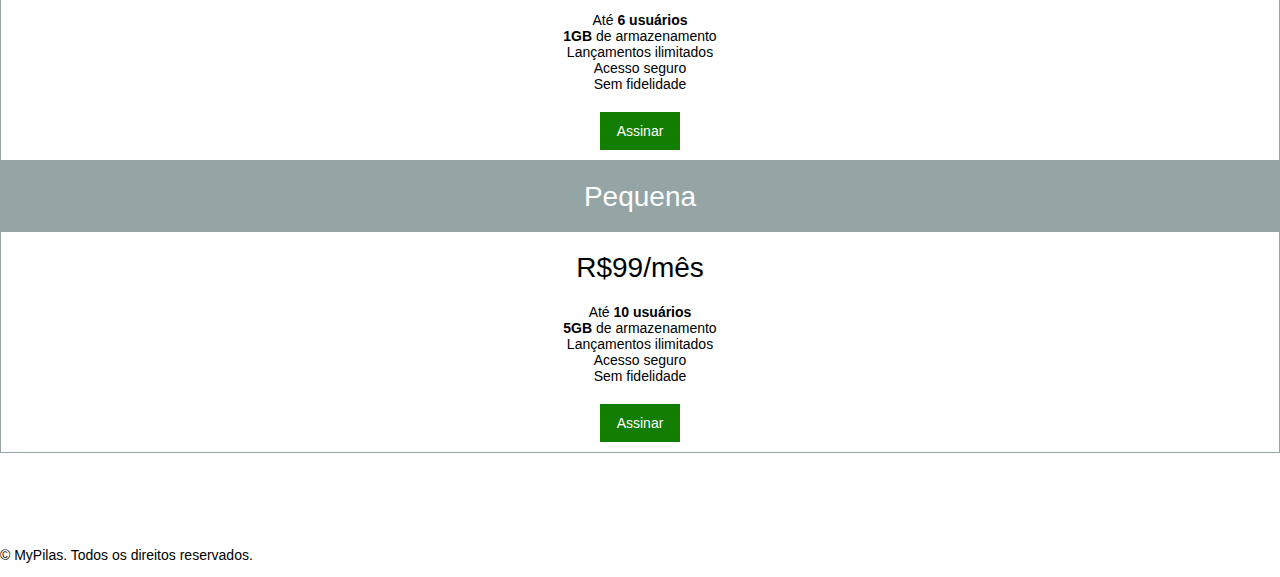
==== commit 129dbf90: "Aula 07-15 - JavaScript Hook: chaveando o menu" ====
--- a/index.html
+++ b/index.html
@@ -20,9 +20,9 @@
           <img src="imagens/logo.png" width="100" height="35" alt="MyPilas">
 
           <div class="navegacao__menu">
-            <button class="botao-chaveador"></button>
+            <button class="botao-chaveador js-botao-chaveador"></button>
 
-            <ul class="menu">
+            <ul class="menu js-menu">
               <li class="menu__item">
                 <a href="#">Como funciona</a>
               </li>
@@ -142,6 +142,7 @@
       </div>
     </footer>
       
+    <script src="javascripts/app.js"></script> <!-- Javascript geralmente fica no final da página --> 
       
   </body>
 </html>--- a/css/componentes.css
+++ b/css/componentes.css
@@ -229,30 +229,55 @@
 /*--------------------*\
   MENU
 \*--------------------*/
-.menu {     /* Menu lateral a esquerda */
-  position: fixed;
-  top: 0;
-  left: 0;
-  bottom: 0;
-
-  width: 200px;
+.menu {				/* Menu lateral a esquerda */
   margin: 0;
-  padding: 20px;
-  border-right: 1px solid #eee; /* Uma borda cinza escuro, do lado direito da barra de menu */
 
   font-size: 1.4rem; /* 14px */
 
-  background-color: #fbfbfb;
-
   list-style: none;
 }
 
-.menu__item {
-  display: block;
-
-  line-height: 3;   /*  */
-}
-
-.menu__item--botao {
-  margin-top: 20px;
-}
+@media(max-width: 991px) {	
+
+  .menu {
+    position: fixed;
+    top: 0;
+    left: 0;
+    bottom: 0;
+
+    display: none; /* Para barra de menu sumir */
+    width: 200px;
+    padding: 20px;
+    border-right: 1px solid #eee;	/* Uma borda cinza escuro, do lado direito da barra de menu */
+
+    background-color: #fbfbfb;
+  }
+    
+  .menu--exibindo { /* Esse é comando para chamar o menu de volta */
+    display: block;
+  }
+
+  .menu__item {
+    display: block;
+
+    line-height: 3;			/* Pq no BOTÃO (PAI), está como NORMAL, e no menu__item tem alteração */
+  }
+
+  .menu__item--botao {
+    margin-top: 20px;
+  }
+
+}
+
+@media(min-width: 992px) {
+
+  .menu__item {
+    display: inline-block; /* Comando para deixar o menu em linha */
+    padding-right: 20px;
+  }
+
+  .menu__item:last-of-type { /*Seleciona o ultimo elemento do menu, no caso o LOGIN, para ele não dar 20px de espaço*/
+    padding-right: 0px;
+  }
+
+}
